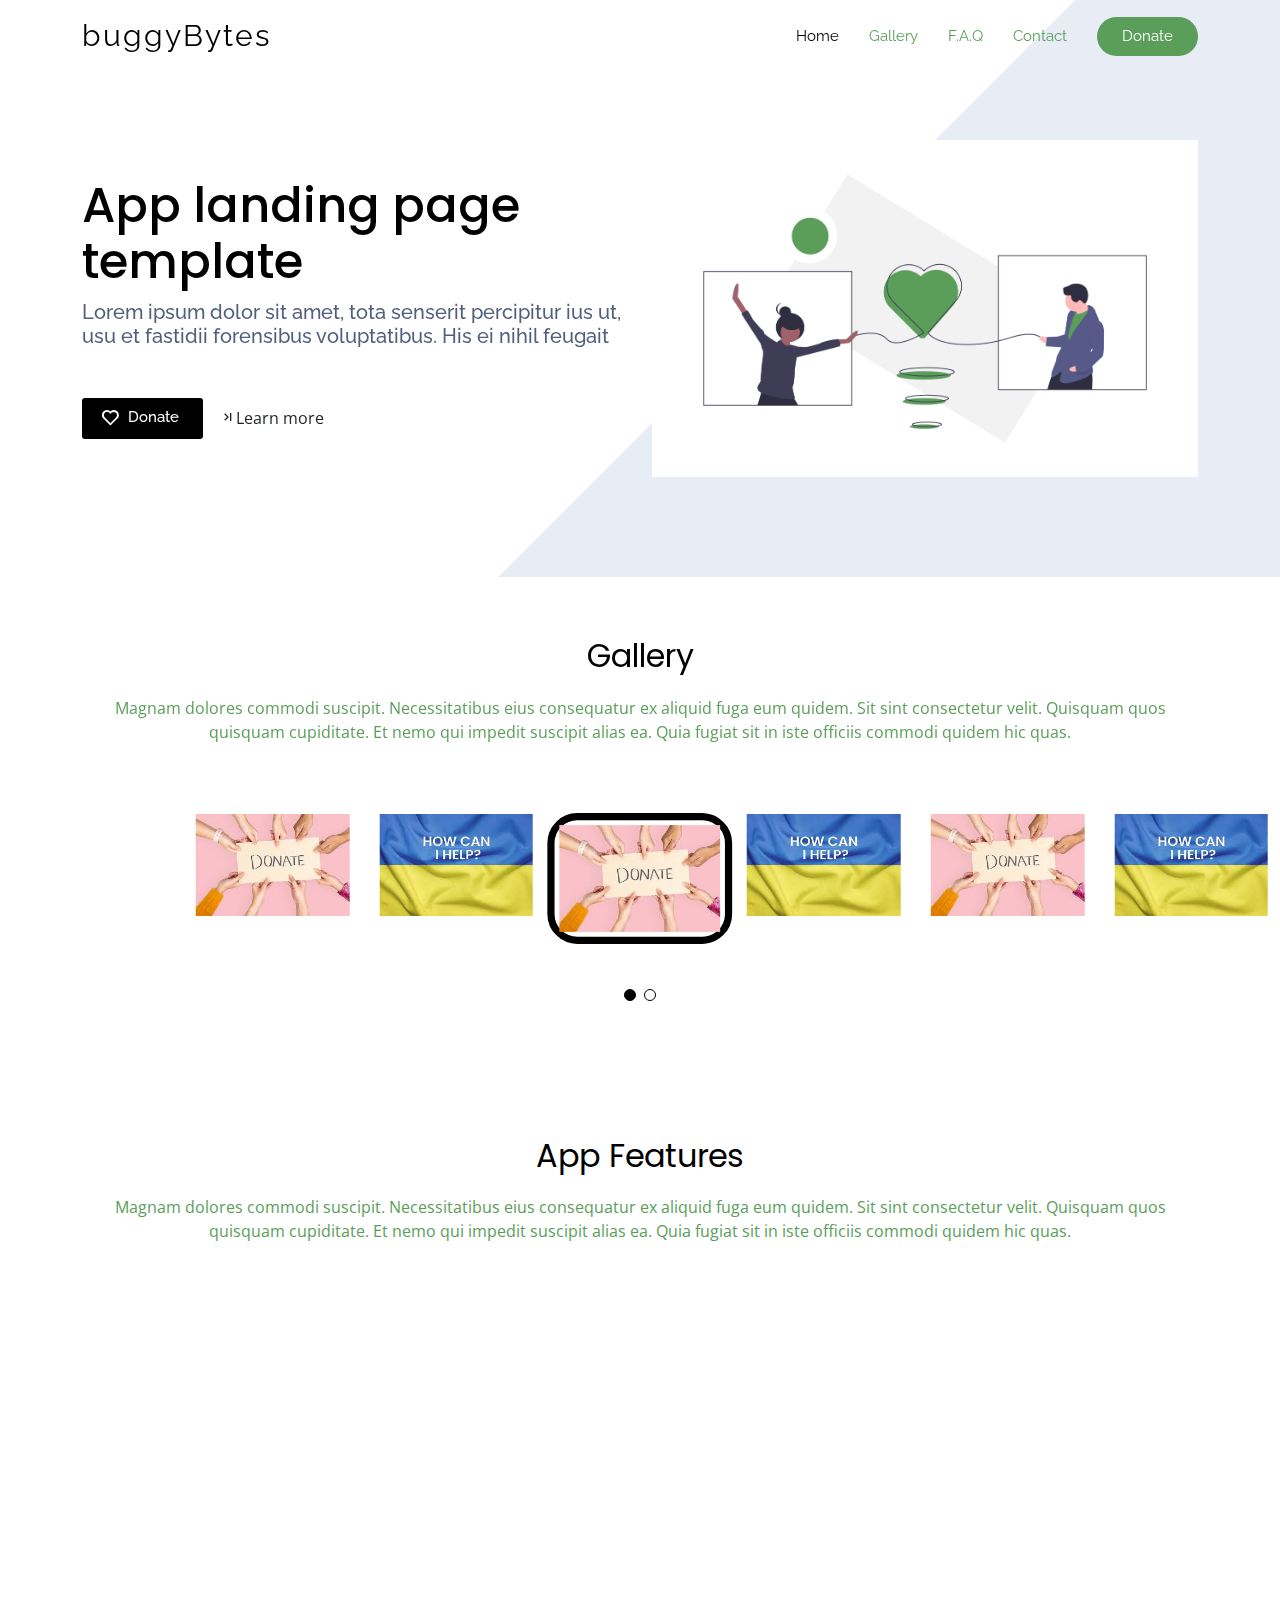
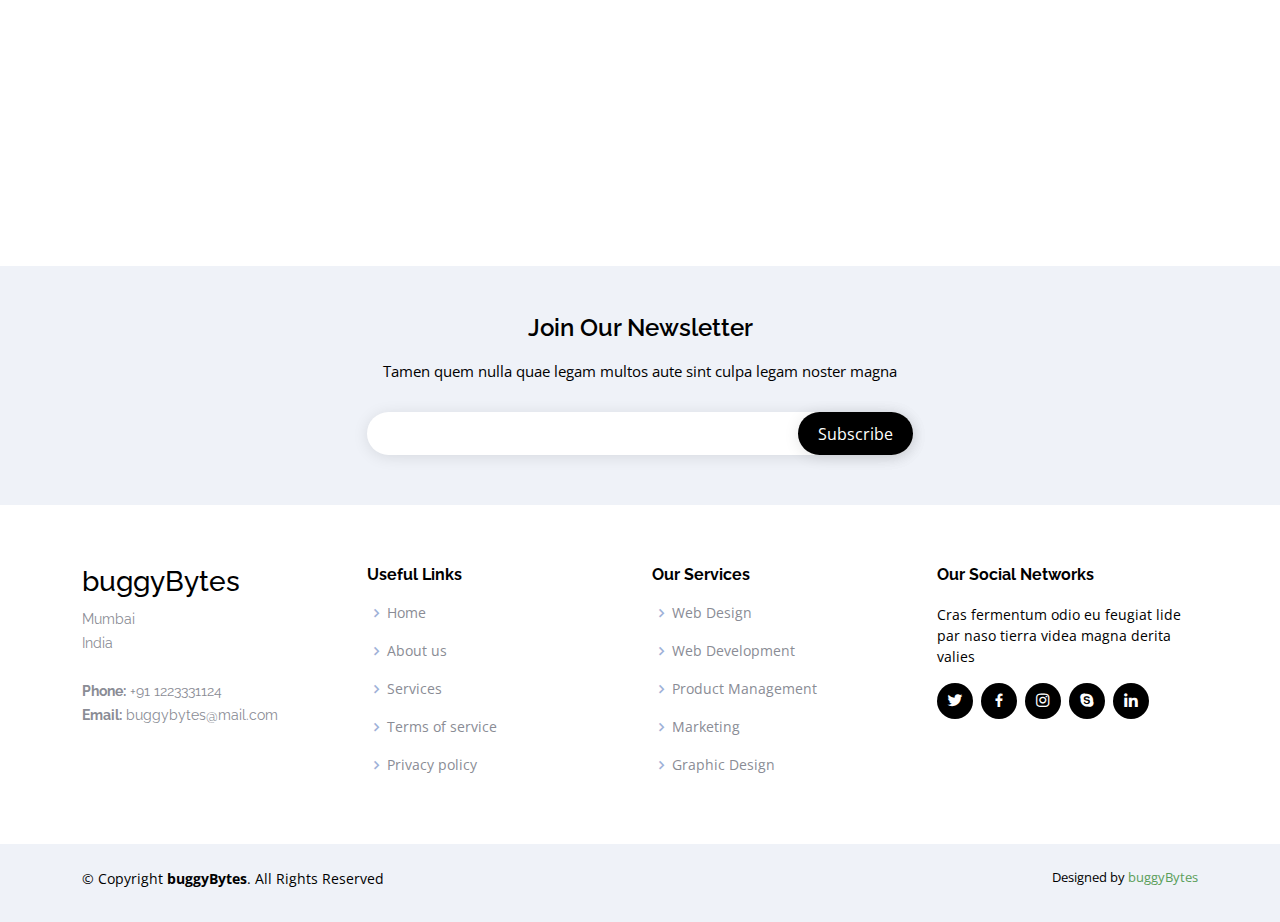
==== index.html @ 63839e71 "integrate frontend" ====
<!DOCTYPE html>
<html lang="en">

<head>
  <meta charset="utf-8">
  <meta content="width=device-width, initial-scale=1.0" name="viewport">

  <title>buggyBytes {}</title>
  <meta content="" name="description">
  <meta content="" name="keywords">
  <link href="assets/img/favicon.png" rel="icon">
  <link href="assets/img/apple-touch-icon.png" rel="apple-touch-icon">
  <link href="https://fonts.googleapis.com/css?family=Open+Sans:300,300i,400,400i,600,600i,700,700i|Raleway:300,300i,400,400i,500,500i,600,600i,700,700i|Poppins:300,300i,400,400i,500,500i,600,600i,700,700i" rel="stylesheet">

  <!-- Vendor CSS Files -->
  <link href="assets/vendor/aos/aos.css" rel="stylesheet">
  <link href="assets/vendor/bootstrap/css/bootstrap.min.css" rel="stylesheet">
  <link href="assets/vendor/bootstrap-icons/bootstrap-icons.css" rel="stylesheet">
  <link href="assets/vendor/boxicons/css/boxicons.min.css" rel="stylesheet">
  <link href="assets/vendor/glightbox/css/glightbox.min.css" rel="stylesheet">
  <link href="assets/vendor/swiper/swiper-bundle.min.css" rel="stylesheet">

  <link href="assets/css/style.css" rel="stylesheet">
</head>

<body>

  <!-- ======= Header ======= -->
  <header id="header" class="fixed-top  header-transparent ">
    <div class="container d-flex align-items-center justify-content-between">

      <div class="logo">
        <h1><a href="index.html">buggyBytes</a></h1>
      </div>

      <nav id="navbar" class="navbar">
        <ul>
          <li><a class="nav-link scrollto active" href="#hero">Home</a></li>
          <li><a class="nav-link scrollto" href="#gallery">Gallery</a></li>
          <li><a class="nav-link scrollto" href="#faq">F.A.Q</a></li>
          <li><a class="nav-link scrollto" href="#contact">Contact</a></li>
          <li><a class="getstarted scrollto" href="./donate.html">Donate</a></li>
        </ul>
        <i class="bi bi-list mobile-nav-toggle"></i>
      </nav><!-- .navbar -->

    </div>
  </header><!-- End Header -->

  <!-- ======= Hero Section ======= -->
  <section id="hero" class="d-flex align-items-center">

    <div class="container">
      <div class="row">
        <div class="col-lg-6 d-lg-flex flex-lg-column justify-content-center align-items-stretch pt-5 pt-lg-0 order-2 order-lg-1" data-aos="fade-up">
          <div>
            <h1>App landing page template</h1>
            <h2>Lorem ipsum dolor sit amet, tota senserit percipitur ius ut, usu et fastidii forensibus voluptatibus. His ei nihil feugait</h2> 
            <a href="./donate.html" class="download-btn"><i class="bx bx-heart"></i>Donate</a>
            <a href="#" class="btn"><i class="bx bx-last-page"></i>Learn more</a>
          </div>
        </div>
        <div class="col-lg-6 d-lg-flex flex-lg-column align-items-stretch order-1 order-lg-2 hero-img" data-aos="fade-up">
          <img src="assets/img/hero-img.png" class="img-fluid" alt="">
        </div>
      </div>
    </div>

  </section><!-- End Hero -->

      <section id="gallery" class="gallery">
        <div class="container" data-aos="fade-up">
  
          <div class="section-title">
            <h2>Gallery</h2>
            <p>Magnam dolores commodi suscipit. Necessitatibus eius consequatur ex aliquid fuga eum quidem. Sit sint consectetur velit. Quisquam quos quisquam cupiditate. Et nemo qui impedit suscipit alias ea. Quia fugiat sit in iste officiis commodi quidem hic quas.</p>
          </div>
  
        </div>
  
        <div class="container-fluid" data-aos="fade-up">
          <div class="gallery-slider swiper">
            <div class="swiper-wrapper">
              <div class="swiper-slide"><a href="assets/img/gallery/gallery-1.png" class="gallery-lightbox" data-gall="gallery-carousel"><img src="assets/img/gallery/gallery-1.png" class="img-fluid" alt=""></a></div>
              <div class="swiper-slide"><a href="assets/img/gallery/gallery-2.png" class="gallery-lightbox" data-gall="gallery-carousel"><img src="assets/img/gallery/gallery-2.png" class="img-fluid" alt=""></a>
              </div>
            </div>
            <div class="swiper-pagination"></div>
          </div>
  
        </div>
      </section><!-- End Gallery Section -->

  <main id="main">

    <!-- ======= App Features Section ======= -->
    <section id="features" class="features">
      <div class="container">

        <div class="section-title">
          <h2>App Features</h2>
          <p>Magnam dolores commodi suscipit. Necessitatibus eius consequatur ex aliquid fuga eum quidem. Sit sint consectetur velit. Quisquam quos quisquam cupiditate. Et nemo qui impedit suscipit alias ea. Quia fugiat sit in iste officiis commodi quidem hic quas.</p>
        </div>

        <div class="row no-gutters">
          <div class="col-xl-7 d-flex align-items-stretch order-2 order-lg-1">
            <div class="content d-flex flex-column justify-content-center">
              <div class="row">
                <div class="col-md-6 icon-box" data-aos="fade-up">
                  <i class="bx bx-receipt"></i>
                  <h4>Corporis voluptates sit</h4>
                  <p>Consequuntur sunt aut quasi enim aliquam quae harum pariatur laboris nisi ut aliquip</p>
                </div>
                <div class="col-md-6 icon-box" data-aos="fade-up" data-aos-delay="100">
                  <i class="bx bx-cube-alt"></i>
                  <h4>Ullamco laboris nisi</h4>
                  <p>Excepteur sint occaecat cupidatat non proident, sunt in culpa qui officia deserunt</p>
                </div>
                <div class="col-md-6 icon-box" data-aos="fade-up" data-aos-delay="200">
                  <i class="bx bx-images"></i>
                  <h4>Labore consequatur</h4>
                  <p>Aut suscipit aut cum nemo deleniti aut omnis. Doloribus ut maiores omnis facere</p>
                </div>
                <div class="col-md-6 icon-box" data-aos="fade-up" data-aos-delay="300">
                  <i class="bx bx-shield"></i>
                  <h4>Beatae veritatis</h4>
                  <p>Expedita veritatis consequuntur nihil tempore laudantium vitae denat pacta</p>
                </div>
                <div class="col-md-6 icon-box" data-aos="fade-up" data-aos-delay="400">
                  <i class="bx bx-atom"></i>
                  <h4>Molestiae dolor</h4>
                  <p>Et fuga et deserunt et enim. Dolorem architecto ratione tensa raptor marte</p>
                </div>
                <div class="col-md-6 icon-box" data-aos="fade-up" data-aos-delay="500">
                  <i class="bx bx-id-card"></i>
                  <h4>Explicabo consectetur</h4>
                  <p>Est autem dicta beatae suscipit. Sint veritatis et sit quasi ab aut inventore</p>
                </div>
              </div>
            </div>
          </div>
          <div class="image col-xl-5 d-flex align-items-stretch justify-content-center order-1 order-lg-2" data-aos="fade-left" data-aos-delay="100">
            <img src="assets/img/features.svg" class="img-fluid" alt="">
          </div>
        </div>

      </div>
    </section><!-- End App Features Section -->

  </main><!-- End #main -->

  <!-- ======= Footer ======= -->
  <footer id="footer">

    <div class="footer-newsletter">
      <div class="container">
        <div class="row justify-content-center">
          <div class="col-lg-6">
            <h4>Join Our Newsletter</h4>
            <p>Tamen quem nulla quae legam multos aute sint culpa legam noster magna</p>
            <form action="" method="post">
              <input type="email" name="email"><input type="submit" value="Subscribe">
            </form>
          </div>
        </div>
      </div>
    </div>

    <div class="footer-top">
      <div class="container">
        <div class="row">

          <div class="col-lg-3 col-md-6 footer-contact">
            <h3>buggyBytes</h3>
            <p>
              Mumbai<br>
              India <br><br>
              <strong>Phone:</strong> +91 1223331124 <br>
              <strong>Email:</strong> buggybytes@mail.com <br>
            </p>
          </div>

          <div class="col-lg-3 col-md-6 footer-links">
            <h4>Useful Links</h4>
            <ul>
              <li><i class="bx bx-chevron-right"></i> <a href="#">Home</a></li>
              <li><i class="bx bx-chevron-right"></i> <a href="#">About us</a></li>
              <li><i class="bx bx-chevron-right"></i> <a href="#">Services</a></li>
              <li><i class="bx bx-chevron-right"></i> <a href="#">Terms of service</a></li>
              <li><i class="bx bx-chevron-right"></i> <a href="#">Privacy policy</a></li>
            </ul>
          </div>

          <div class="col-lg-3 col-md-6 footer-links">
            <h4>Our Services</h4>
            <ul>
              <li><i class="bx bx-chevron-right"></i> <a href="#">Web Design</a></li>
              <li><i class="bx bx-chevron-right"></i> <a href="#">Web Development</a></li>
              <li><i class="bx bx-chevron-right"></i> <a href="#">Product Management</a></li>
              <li><i class="bx bx-chevron-right"></i> <a href="#">Marketing</a></li>
              <li><i class="bx bx-chevron-right"></i> <a href="#">Graphic Design</a></li>
            </ul>
          </div>

          <div class="col-lg-3 col-md-6 footer-links">
            <h4>Our Social Networks</h4>
            <p>Cras fermentum odio eu feugiat lide par naso tierra videa magna derita valies</p>
            <div class="social-links mt-3">
              <a href="#" class="twitter"><i class="bx bxl-twitter"></i></a>
              <a href="#" class="facebook"><i class="bx bxl-facebook"></i></a>
              <a href="#" class="instagram"><i class="bx bxl-instagram"></i></a>
              <a href="#" class="google-plus"><i class="bx bxl-skype"></i></a>
              <a href="#" class="linkedin"><i class="bx bxl-linkedin"></i></a>
            </div>
          </div>

        </div>
      </div>
    </div>

    <div class="container py-4">
      <div class="copyright">
        &copy; Copyright <strong><span>buggyBytes</span></strong>. All Rights Reserved
      </div>
      <div class="credits">
        Designed by <a href="#">buggyBytes</a>
      </div>
    </div>
  </footer><!-- End Footer -->

  <a href="#" class="back-to-top d-flex align-items-center justify-content-center"><i class="bi bi-arrow-up-short"></i></a>

  <!-- Vendor JS Files -->
  <script src="assets/vendor/aos/aos.js"></script>
  <script src="assets/vendor/bootstrap/js/bootstrap.bundle.min.js"></script>
  <script src="assets/vendor/glightbox/js/glightbox.min.js"></script>
  <script src="assets/vendor/swiper/swiper-bundle.min.js"></script>
  <script src="assets/vendor/php-email-form/validate.js"></script>

  <!-- Template Main JS File -->
  <script src="assets/js/main.js"></script>

</body>

</html>
---- assets/css/style.css ----
body {
  font-family: "Open Sans", sans-serif;
  color: #5A9E5A;
}

a {
  color: #5A9E5A;
  text-decoration: none;
}

a:hover {
  color: #7b94c9;
  text-decoration: none;
}

h1, h2, h3, h4, h5, h6 {
  font-family: "Raleway", sans-serif;
}

/*--------------------------------------------------------------
# Back to top button
--------------------------------------------------------------*/
.back-to-top {
  position: fixed;
  visibility: hidden;
  opacity: 0;
  right: 15px;
  bottom: 15px;
  z-index: 996;
  background: #5A9E5A;
  width: 40px;
  height: 40px;
  border-radius: 50px;
  transition: all 0.4s;
}
.back-to-top i {
  font-size: 24px;
  color: #fff;
  line-height: 0;
}
.back-to-top:hover {
  background: #748ec6;
  color: #fff;
}
.back-to-top.active {
  visibility: visible;
  opacity: 1;
}

/*--------------------------------------------------------------
# Disable aos animation delay on mobile devices
--------------------------------------------------------------*/
@media screen and (max-width: 768px) {
  [data-aos-delay] {
    transition-delay: 0 !important;
  }
}
/*--------------------------------------------------------------
# Header
--------------------------------------------------------------*/
#header {
  transition: all 0.5s;
  z-index: 997;
  transition: all 0.5s;
  padding: 15px 0;
  background: rgba(255, 255, 255, 0.95);
}
#header.header-transparent {
  background: transparent;
}
#header.header-scrolled {
  background: rgba(255, 255, 255, 0.95);
  box-shadow: 0px 2px 15px rgba(0, 0, 0, 0.1);
}
#header .logo h1 {
  font-size: 30px;
  margin: 0;
  line-height: 1;
  font-weight: 400;
  letter-spacing: 2px;
}
#header .logo h1 a, #header .logo h1 a:hover {
  color: #000;
  text-decoration: none;
}
#header .logo img {
  margin: 0;
  max-height: 40px;
}

/*--------------------------------------------------------------
# Navigation Menu
--------------------------------------------------------------*/
/**
* Desktop Navigation 
*/
.navbar {
  padding: 0;
}
.navbar ul {
  margin: 0;
  padding: 0;
  display: flex;
  list-style: none;
  align-items: center;
}
.navbar li {
  position: relative;
}
.navbar a, .navbar a:focus {
  display: flex;
  align-items: center;
  justify-content: space-between;
  padding: 10px 0 10px 30px;
  font-family: "Raleway", sans-serif;
  font-size: 15px;
  color: #5A9E5A;
  white-space: nowrap;
  transition: 0.3s;
}
.navbar a i, .navbar a:focus i {
  font-size: 12px;
  line-height: 0;
  margin-left: 5px;
}
.navbar a:hover, .navbar .active, .navbar .active:focus, .navbar li:hover > a {
  color: #000;
}
.navbar .getstarted, .navbar .getstarted:focus {
  background: #5A9E5A;
  color: #fff;
  padding: 12px 25px;
  margin-left: 30px;
  color: #fff;
  line-height: 1;
  border-radius: 50px;
}
.navbar .getstarted:hover, .navbar .getstarted:focus:hover {
  background: #748ec6;
  color: #fff;
}
.navbar .dropdown ul {
  display: block;
  position: absolute;
  left: 14px;
  top: calc(100% + 30px);
  margin: 0;
  padding: 10px 0;
  z-index: 99;
  opacity: 0;
  visibility: hidden;
  background: #fff;
  box-shadow: 0px 0px 30px rgba(127, 137, 161, 0.25);
  transition: 0.3s;
  border-radius: 4px;
}
.navbar .dropdown ul li {
  min-width: 200px;
}
.navbar .dropdown ul a {
  padding: 10px 20px;
  font-size: 15px;
  text-transform: none;
  font-weight: 600;
}
.navbar .dropdown ul a i {
  font-size: 12px;
}
.navbar .dropdown ul a:hover, .navbar .dropdown ul .active:hover, .navbar .dropdown ul li:hover > a {
  color: #5A9E5A;
}
.navbar .dropdown:hover > ul {
  opacity: 1;
  top: 100%;
  visibility: visible;
}
.navbar .dropdown .dropdown ul {
  top: 0;
  left: calc(100% - 30px);
  visibility: hidden;
}
.navbar .dropdown .dropdown:hover > ul {
  opacity: 1;
  top: 0;
  left: 100%;
  visibility: visible;
}
@media (max-width: 1366px) {
  .navbar .dropdown .dropdown ul {
    left: -90%;
  }
  .navbar .dropdown .dropdown:hover > ul {
    left: -100%;
  }
}

/**
* Mobile Navigation 
*/
.mobile-nav-toggle {
  color: #5A9E5A;
  font-size: 28px;
  cursor: pointer;
  display: none;
  line-height: 0;
  transition: 0.5s;
}
.mobile-nav-toggle.bi-x {
  color: #fff;
}

@media (max-width: 991px) {
  .mobile-nav-toggle {
    display: block;
  }

  .navbar ul {
    display: none;
  }
}
.navbar-mobile {
  position: fixed;
  overflow: hidden;
  top: 0;
  right: 0;
  left: 0;
  bottom: 0;
  background: rgba(51, 60, 79, 0.9);
  transition: 0.3s;
  z-index: 999;
}
.navbar-mobile .mobile-nav-toggle {
  position: absolute;
  top: 15px;
  right: 15px;
}
.navbar-mobile ul {
  display: block;
  position: absolute;
  top: 55px;
  right: 15px;
  bottom: 15px;
  left: 15px;
  padding: 10px 0;
  border-radius: 6px;
  background-color: #fff;
  overflow-y: auto;
  transition: 0.3s;
}
.navbar-mobile a, .navbar-mobile a:focus {
  padding: 10px 20px;
  font-size: 15px;
  color: #000;
}
.navbar-mobile a:hover, .navbar-mobile .active, .navbar-mobile li:hover > a {
  color: #000;
}
.navbar-mobile .getstarted, .navbar-mobile .getstarted:focus {
  margin: 15px;
}
.navbar-mobile .dropdown ul {
  position: static;
  display: none;
  margin: 10px 20px;
  padding: 10px 0;
  z-index: 99;
  opacity: 1;
  visibility: visible;
  background: #fff;
  box-shadow: 0px 0px 30px rgba(127, 137, 161, 0.25);
}
.navbar-mobile .dropdown ul li {
  min-width: 200px;
}
.navbar-mobile .dropdown ul a {
  padding: 10px 20px;
}
.navbar-mobile .dropdown ul a i {
  font-size: 12px;
}
.navbar-mobile .dropdown ul a:hover, .navbar-mobile .dropdown ul .active:hover, .navbar-mobile .dropdown ul li:hover > a {
  color: #000;
}
.navbar-mobile .dropdown > .dropdown-active {
  display: block;
}

/*--------------------------------------------------------------
# Hero Section
--------------------------------------------------------------*/
#hero {
  width: 100%;
  position: relative;
  overflow: hidden;
  padding: 140px 0 100px 0;
}
#hero::before {
  content: "";
  position: absolute;
  right: -100%;
  top: 20%;
  width: 250%;
  height: 200%;
  z-index: -1;
  background-color: #e8ecf5;
  transform: skewY(135deg);
}
#hero h1 {
  margin: 0 0 10px 0;
  font-size: 48px;
  font-weight: 500;
  line-height: 56px;
  color: #000;
  font-family: "Poppins", sans-serif;
}
#hero h2 {
  color: #515f7d;
  margin-bottom: 50px;
  font-size: 20px;
}
#hero .download-btn {
  font-family: "Raleway", sans-serif;
  font-weight: 500;
  font-size: 15px;
  display: inline-block;
  padding: 8px 24px 10px 46px;
  border-radius: 3px;
  transition: 0.5s;
  color: #fff;
  background: #000;
  position: relative;
}
#hero .download-btn:hover {
  background: #000;
}
#hero .download-btn i {
  font-size: 20px;
  position: absolute;
  left: 18px;
  top: 8.5px;
}
#hero .download-btn + .download-btn {
  margin-left: 20px;
}
@media (max-width: 991px) {
  #hero {
    text-align: center;
  }
  #hero .download-btn + .download-btn {
    margin: 0 10px;
  }
  #hero .hero-img {
    text-align: center;
  }
  #hero .hero-img img {
    width: 60%;
  }
}
@media (max-width: 768px) {
  #hero h1 {
    font-size: 28px;
    line-height: 36px;
  }
  #hero h2 {
    font-size: 18px;
    line-height: 24px;
    margin-bottom: 30px;
  }
  #hero .hero-img img {
    width: 70%;
  }
}
@media (max-width: 575px) {
  #hero .hero-img img {
    width: 80%;
  }
}

/*--------------------------------------------------------------
# Sections General
--------------------------------------------------------------*/
section {
  padding: 60px 0;
  overflow: hidden;
}

.section-bg {
  background-color: #f2f5fa;
}

.section-title {
  text-align: center;
  padding-bottom: 30px;
}
.section-title h2 {
  font-size: 32px;
  font-weight: 400;
  margin-bottom: 20px;
  padding-bottom: 0;
  color: #000;
  font-family: "Poppins", sans-serif;
}
.section-title p {
  margin-bottom: 0;
}

/*--------------------------------------------------------------
# Breadcrumbs
--------------------------------------------------------------*/
.breadcrumbs {
  padding: 15px 0;
  background-color: #f6f8fb;
  min-height: 40px;
}
.breadcrumbs h2 {
  font-size: 24px;
  font-weight: 300;
}
.breadcrumbs ol {
  display: flex;
  flex-wrap: wrap;
  list-style: none;
  padding: 0;
  margin: 0;
  font-size: 14px;
}
.breadcrumbs ol li + li {
  padding-left: 10px;
}
.breadcrumbs ol li + li::before {
  display: inline-block;
  padding-right: 10px;
  color: #6c757d;
  content: "/";
}
@media (max-width: 768px) {
  .breadcrumbs .d-flex {
    display: block !important;
  }
  .breadcrumbs ol {
    display: block;
  }
  .breadcrumbs ol li {
    display: inline-block;
  }
}

/*--------------------------------------------------------------
# App Features
--------------------------------------------------------------*/
.features .content {
  padding: 30px 0;
}
.features .content .icon-box {
  margin-top: 25px;
}
.features .content .icon-box h4 {
  font-size: 20px;
  font-weight: 700;
  margin: 5px 0 10px 60px;
}
.features .content .icon-box i {
  font-size: 48px;
  float: left;
  color: #000;
}
.features .content .icon-box p {
  font-size: 15px;
  color: #979aa1;
  margin-left: 60px;
}
@media (max-width: 991px) {
  .features .image {
    text-align: center;
  }
  .features .image img {
    max-width: 80%;
  }
}
@media (max-width: 667px) {
  .features .image img {
    max-width: 100%;
  }
}

/*--------------------------------------------------------------
# Details
--------------------------------------------------------------*/
.details .content + .content {
  margin-top: 100px;
}
.details .content h3 {
  font-weight: 700;
  font-size: 32px;
  color: #000;
}
.details .content ul {
  list-style: none;
  padding: 0;
}
.details .content ul li {
  padding-bottom: 10px;
}
.details .content ul i {
  font-size: 24px;
  padding-right: 2px;
  color: #000;
  line-height: 0;
}
.details .content p:last-child {
  margin-bottom: 0;
}

/*--------------------------------------------------------------
# Gallery
--------------------------------------------------------------*/
.gallery {
  overflow: hidden;
}
.gallery .swiper-slide {
  transition: 0.3s;
}
.gallery .swiper-pagination {
  margin-top: 20px;
  position: relative;
}
.gallery .swiper-pagination .swiper-pagination-bullet {
  width: 12px;
  height: 12px;
  background-color: #fff;
  opacity: 1;
  border: 1px solid #000;
}
.gallery .swiper-pagination .swiper-pagination-bullet-active {
  background-color: #000;
}
.gallery .swiper-slide-active {
  text-align: center;
}
@media (min-width: 992px) {
  .gallery .swiper-wrapper {
    padding: 40px 0;
  }
  .gallery .swiper-slide-active {
    border: 6px solid #000;
    padding: 4px;
    background: #fff;
    z-index: 1;
    transform: scale(1.2);
    margin-top: 10px;
    border-radius: 25px;
  }
}

/*--------------------------------------------------------------
# Testimonials
--------------------------------------------------------------*/
.testimonials .testimonials-carousel, .testimonials .testimonials-slider {
  overflow: hidden;
}
.testimonials .testimonial-item {
  box-sizing: content-box;
  padding: 30px 30px 30px 60px;
  margin: 30px 10px 30px 50px;
  min-height: 200px;
  box-shadow: 0px 2px 15px rgba(0, 0, 0, 0.08);
  position: relative;
  background: #fff;
}
.testimonials .testimonial-item .testimonial-img {
  width: 90px;
  border-radius: 10px;
  border: 6px solid #fff;
  position: absolute;
  left: -45px;
}
.testimonials .testimonial-item h3 {
  font-size: 18px;
  font-weight: bold;
  margin: 10px 0 5px 0;
  color: #111;
}
.testimonials .testimonial-item h4 {
  font-size: 14px;
  color: #999;
  margin: 0;
}
.testimonials .testimonial-item .quote-icon-left, .testimonials .testimonial-item .quote-icon-right {
  color: #e8ecf5;
  font-size: 26px;
}
.testimonials .testimonial-item .quote-icon-left {
  display: inline-block;
  left: -5px;
  position: relative;
}
.testimonials .testimonial-item .quote-icon-right {
  display: inline-block;
  right: -5px;
  position: relative;
  top: 10px;
}
.testimonials .testimonial-item p {
  font-style: italic;
  margin: 15px auto 15px auto;
}
.testimonials .swiper-pagination {
  margin-top: 20px;
  position: relative;
}
.testimonials .swiper-pagination .swiper-pagination-bullet {
  width: 12px;
  height: 12px;
  background-color: #fff;
  opacity: 1;
  border: 1px solid #000;
}
.testimonials .swiper-pagination .swiper-pagination-bullet-active {
  background-color: #000;
}

/*--------------------------------------------------------------
# Pricing
--------------------------------------------------------------*/
.pricing .row {
  padding-top: 40px;
}
.pricing .box {
  padding: 40px;
  margin-bottom: 30px;
  box-shadow: 0px 0px 30px rgba(73, 78, 92, 0.15);
  background: #fff;
  text-align: center;
}
.pricing h3 {
  font-weight: 300;
  margin-bottom: 15px;
  font-size: 28px;
}
.pricing h4 {
  font-size: 46px;
  color: #000;
  font-weight: 400;
  font-family: "Open Sans", sans-serif;
  margin-bottom: 25px;
}
.pricing h4 span {
  color: #bababa;
  font-size: 18px;
  display: block;
}
.pricing ul {
  padding: 0;
  list-style: none;
  color: #999;
  text-align: left;
  line-height: 20px;
}
.pricing ul li {
  padding-bottom: 12px;
}
.pricing ul i {
  color: #000;
  font-size: 18px;
  padding-right: 4px;
}
.pricing ul .na {
  color: #ccc;
}
.pricing ul .na i {
  color: #ccc;
}
.pricing ul .na span {
  text-decoration: line-through;
}
.pricing .get-started-btn {
  background: #000;
  display: inline-block;
  padding: 8px 30px;
  border-radius: 20px;
  color: #fff;
  transition: none;
  font-size: 14px;
  font-weight: 400;
  font-family: "Raleway", sans-serif;
  transition: 0.3s;
}
.pricing .get-started-btn:hover {
  background: #000;
}
.pricing .featured {
  z-index: 10;
  margin: -30px -5px 0 -5px;
}
.pricing .featured .get-started-btn {
  background: #000;
}
.pricing .featured .get-started-btn:hover {
  background: #748ec6;
}
@media (max-width: 992px) {
  .pricing .box {
    max-width: 60%;
    margin: 0 auto 30px auto;
  }
}
@media (max-width: 767px) {
  .pricing .box {
    max-width: 80%;
    margin: 0 auto 30px auto;
  }
}
@media (max-width: 420px) {
  .pricing .box {
    max-width: 100%;
    margin: 0 auto 30px auto;
  }
}

/*--------------------------------------------------------------
# Frequently Asked Questions
--------------------------------------------------------------*/
.faq .accordion-list {
  padding: 0 100px;
}
.faq .accordion-list ul {
  padding: 0;
  list-style: none;
}
.faq .accordion-list li + li {
  margin-top: 15px;
}
.faq .accordion-list li {
  padding: 20px;
  background: #fff;
  border-radius: 4px;
  position: relative;
}
.faq .accordion-list a {
  display: block;
  position: relative;
  font-family: "Poppins", sans-serif;
  font-size: 16px;
  line-height: 24px;
  font-weight: 500;
  padding: 0 30px;
  outline: none;
  cursor: pointer;
}
.faq .accordion-list .icon-help {
  font-size: 24px;
  position: absolute;
  right: 0;
  left: 20px;
  color: #b1c0df;
}
.faq .accordion-list .icon-show, .faq .accordion-list .icon-close {
  font-size: 24px;
  position: absolute;
  right: 0;
  top: 0;
}
.faq .accordion-list p {
  margin-bottom: 0;
  padding: 10px 0 0 0;
}
.faq .accordion-list .icon-show {
  display: none;
}
.faq .accordion-list a.collapsed {
  color: #343a40;
}
.faq .accordion-list a.collapsed:hover {
  color: #000;
}
.faq .accordion-list a.collapsed .icon-show {
  display: inline-block;
}
.faq .accordion-list a.collapsed .icon-close {
  display: none;
}
@media (max-width: 1200px) {
  .faq .accordion-list {
    padding: 0;
  }
}

/*--------------------------------------------------------------
# Contact
--------------------------------------------------------------*/
.contact .info {
  padding: 20px 40px;
  background: #f1f3f6;
  color: #000;
  text-align: center;
  border: 1px solid #fff;
}
.contact .info i {
  font-size: 48px;
  color: #9fb2d8;
  margin-bottom: 15px;
}
.contact .info h4 {
  padding: 0;
  margin: 0 0 10px 0;
  font-size: 16px;
  font-weight: 600;
  text-transform: uppercase;
  font-family: "Poppins", sans-serif;
}
.contact .info p {
  font-size: 15px;
}
.contact .php-email-form {
  width: 100%;
}
.contact .php-email-form .error-message {
  display: none;
  color: #fff;
  background: #ed3c0d;
  text-align: left;
  padding: 15px;
  font-weight: 600;
}
.contact .php-email-form .error-message br + br {
  margin-top: 25px;
}
.contact .php-email-form .sent-message {
  display: none;
  color: #fff;
  background: #18d26e;
  text-align: center;
  padding: 15px;
  font-weight: 600;
}
.contact .php-email-form .loading {
  display: none;
  background: #fff;
  text-align: center;
  padding: 15px;
}
.contact .php-email-form .loading:before {
  content: "";
  display: inline-block;
  border-radius: 50%;
  width: 24px;
  height: 24px;
  margin: 0 10px -6px 0;
  border: 3px solid #18d26e;
  border-top-color: #eee;
  -webkit-animation: animate-loading 1s linear infinite;
  animation: animate-loading 1s linear infinite;
}
.contact .php-email-form label {
  font-family: "Poppins", sans-serif;
  margin-bottom: 5px;
  color: #8a8c95;
}
.contact .php-email-form input, .contact .php-email-form textarea {
  border-radius: 0;
  box-shadow: none;
  font-size: 14px;
}
.contact .php-email-form input:focus, .contact .php-email-form textarea:focus {
  border-color: #000;
}
.contact .php-email-form input {
  padding: 10px 15px;
}
.contact .php-email-form textarea {
  padding: 12px 15px;
}
.contact .php-email-form button[type=submit] {
  background: #fff;
  border: 2px solid #000;
  padding: 10px 24px;
  color: #000;
  transition: 0.4s;
  border-radius: 50px;
  margin-top: 5px;
}
.contact .php-email-form button[type=submit]:hover {
  background: #000;
  color: #fff;
}
@media (max-width: 1024px) {
  .contact .php-email-form {
    padding: 30px 15px 15px 15px;
  }
}
@media (max-width: 768px) {
  .contact .php-email-form {
    padding: 15px 0 0 0;
  }
}
@-webkit-keyframes animate-loading {
  0% {
    transform: rotate(0deg);
  }
  100% {
    transform: rotate(360deg);
  }
}
@keyframes animate-loading {
  0% {
    transform: rotate(0deg);
  }
  100% {
    transform: rotate(360deg);
  }
}

/*--------------------------------------------------------------
# Footer
--------------------------------------------------------------*/
#footer {
  background: #fff;
  padding: 0 0 30px 0;
  color: #000;
  font-size: 14px;
  background: #eff2f8;
}
#footer .footer-newsletter {
  padding: 50px 0;
  background: #eff2f8;
  text-align: center;
  font-size: 15px;
}
#footer .footer-newsletter h4 {
  font-size: 24px;
  margin: 0 0 20px 0;
  padding: 0;
  line-height: 1;
  font-weight: 600;
  color: #000;
}
#footer .footer-newsletter form {
  margin-top: 30px;
  background: #fff;
  padding: 6px 10px;
  position: relative;
  border-radius: 50px;
  box-shadow: 0px 2px 15px rgba(0, 0, 0, 0.1);
  text-align: left;
}
#footer .footer-newsletter form input[type=email] {
  border: 0;
  padding: 4px 8px;
  width: calc(100% - 100px);
}
#footer .footer-newsletter form input[type=submit] {
  position: absolute;
  top: 0;
  right: 0;
  bottom: 0;
  border: 0;
  background: none;
  font-size: 16px;
  padding: 0 20px;
  background: #000;
  color: #fff;
  transition: 0.3s;
  border-radius: 50px;
  box-shadow: 0px 2px 15px rgba(0, 0, 0, 0.1);
}
#footer .footer-newsletter form input[type=submit]:hover {
  background: #415f9d;
}
#footer .footer-top {
  padding: 60px 0 30px 0;
  background: #fff;
}
#footer .footer-top .footer-contact {
  margin-bottom: 30px;
}
#footer .footer-top .footer-contact h4 {
  font-size: 22px;
  margin: 0 0 30px 0;
  padding: 2px 0 2px 0;
  line-height: 1;
  font-weight: 700;
  color: #000;
}
#footer .footer-top .footer-contact p {
  font-size: 14px;
  line-height: 24px;
  margin-bottom: 0;
  font-family: "Raleway", sans-serif;
  color: #8a8c95;
}
#footer .footer-top h4 {
  font-size: 16px;
  font-weight: bold;
  color: #000;
  position: relative;
  padding-bottom: 12px;
}
#footer .footer-top .footer-links {
  margin-bottom: 30px;
}
#footer .footer-top .footer-links ul {
  list-style: none;
  padding: 0;
  margin: 0;
}
#footer .footer-top .footer-links ul i {
  padding-right: 2px;
  color: #9fb2d8;
  font-size: 18px;
  line-height: 1;
}
#footer .footer-top .footer-links ul li {
  padding: 10px 0;
  display: flex;
  align-items: center;
}
#footer .footer-top .footer-links ul li:first-child {
  padding-top: 0;
}
#footer .footer-top .footer-links ul a {
  color: #8a8c95;
  transition: 0.3s;
  display: inline-block;
  line-height: 1;
}
#footer .footer-top .footer-links ul a:hover {
  text-decoration: none;
  color: #000;
}
#footer .footer-top .social-links a {
  font-size: 18px;
  display: inline-block;
  background: #000;
  color: #fff;
  line-height: 1;
  padding: 8px 0;
  margin-right: 4px;
  border-radius: 50%;
  text-align: center;
  width: 36px;
  height: 36px;
  transition: 0.3s;
}
#footer .footer-top .social-links a:hover {
  background: #27282c;
  color: #fff;
  text-decoration: none;
}
#footer .copyright {
  text-align: center;
  float: left;
  color: #000;
}
#footer .credits {
  float: right;
  text-align: center;
  font-size: 13px;
  color: #000;
}
@media (max-width: 768px) {
  #footer .copyright, #footer .credits {
    float: none;
    text-align: center;
    padding: 5px 0;
  }
}
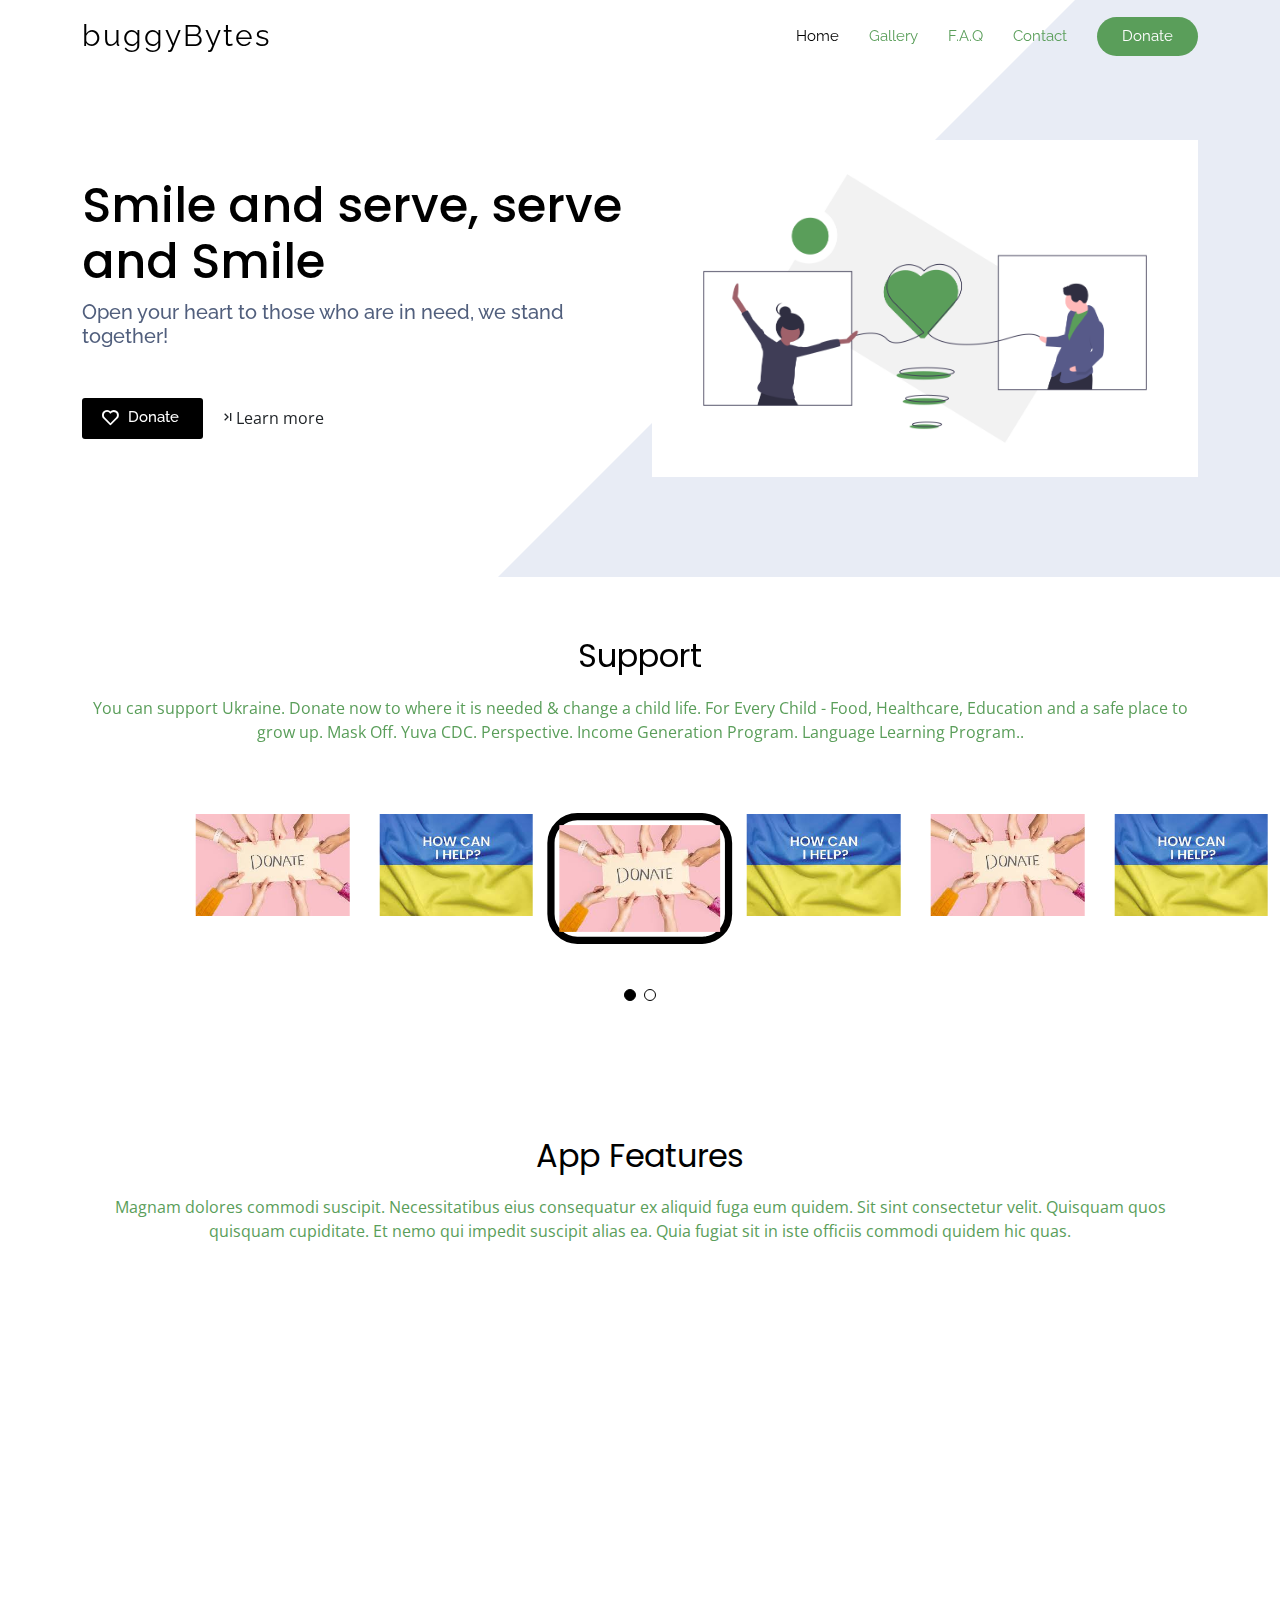
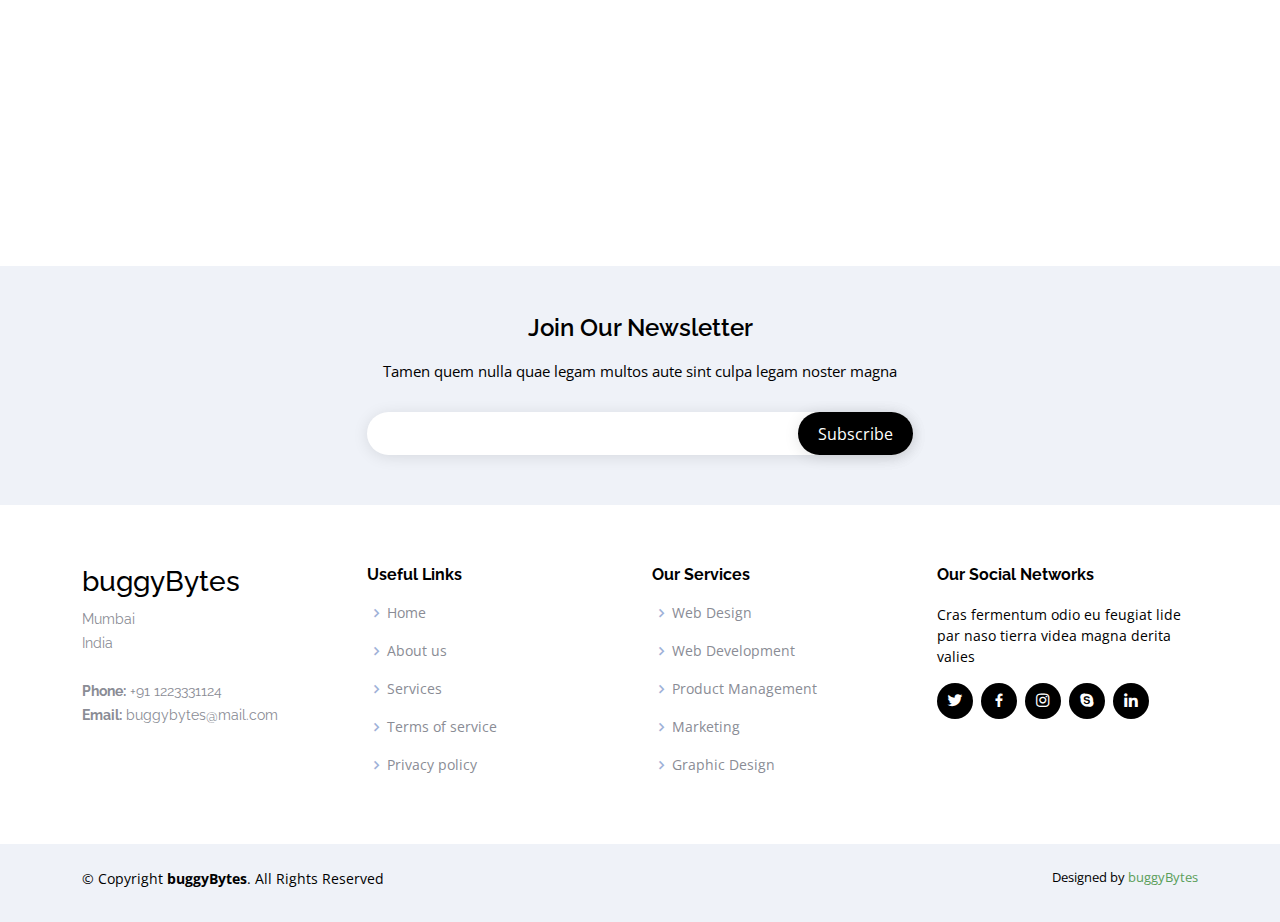
==== commit 2ccfb9ab: "backend integrate" ====
--- a/index.html
+++ b/index.html
@@ -54,8 +54,8 @@
       <div class="row">
         <div class="col-lg-6 d-lg-flex flex-lg-column justify-content-center align-items-stretch pt-5 pt-lg-0 order-2 order-lg-1" data-aos="fade-up">
           <div>
-            <h1>App landing page template</h1>
-            <h2>Lorem ipsum dolor sit amet, tota senserit percipitur ius ut, usu et fastidii forensibus voluptatibus. His ei nihil feugait</h2> 
+            <h1>Smile and serve, serve and Smile</h1>
+            <h2>Open your heart to those who are in need, we stand together!</h2> 
             <a href="./donate.html" class="download-btn"><i class="bx bx-heart"></i>Donate</a>
             <a href="#" class="btn"><i class="bx bx-last-page"></i>Learn more</a>
           </div>
@@ -72,8 +72,8 @@
         <div class="container" data-aos="fade-up">
   
           <div class="section-title">
-            <h2>Gallery</h2>
-            <p>Magnam dolores commodi suscipit. Necessitatibus eius consequatur ex aliquid fuga eum quidem. Sit sint consectetur velit. Quisquam quos quisquam cupiditate. Et nemo qui impedit suscipit alias ea. Quia fugiat sit in iste officiis commodi quidem hic quas.</p>
+            <h2>Support</h2>
+            <p>You can support Ukraine. Donate now to where it is needed & change a child life. For Every Child - Food, Healthcare, Education and a safe place to grow up. Mask Off. Yuva CDC. Perspective. Income Generation Program. Language Learning Program..</p>
           </div>
   
         </div>
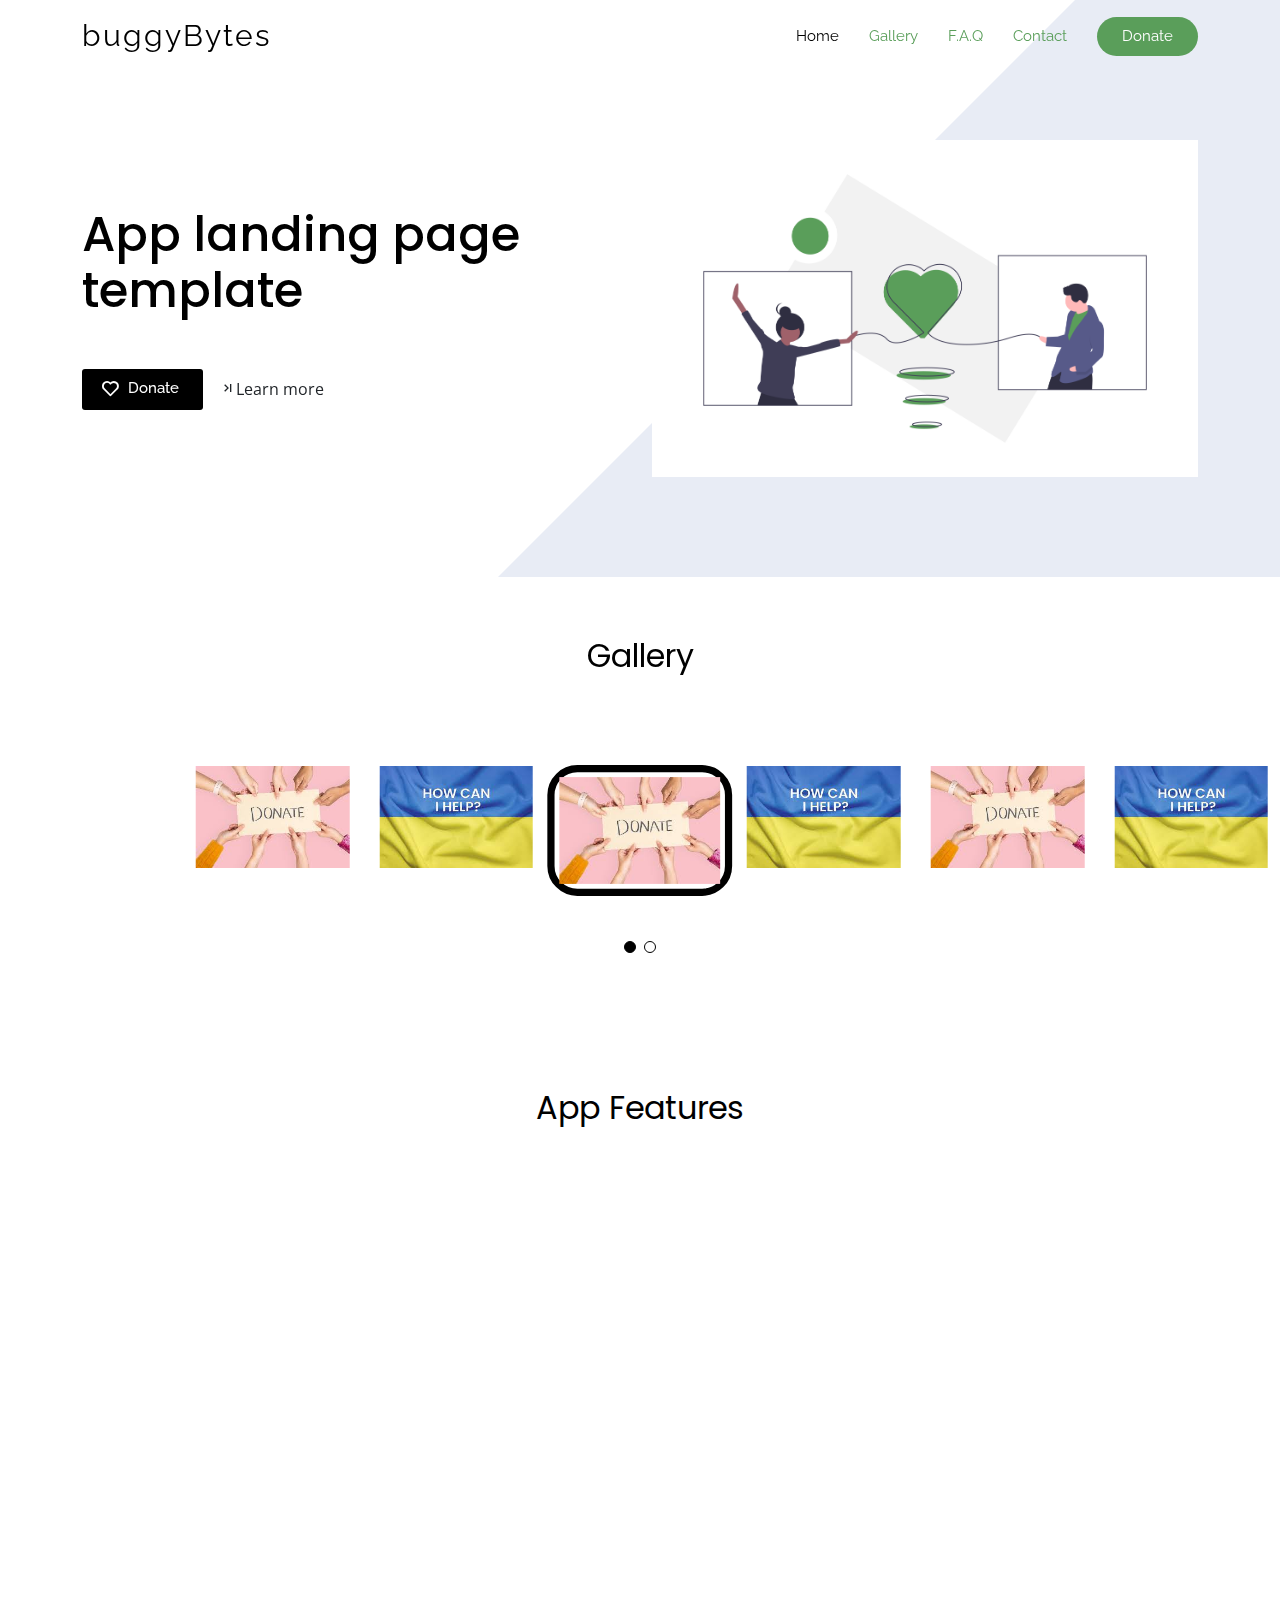
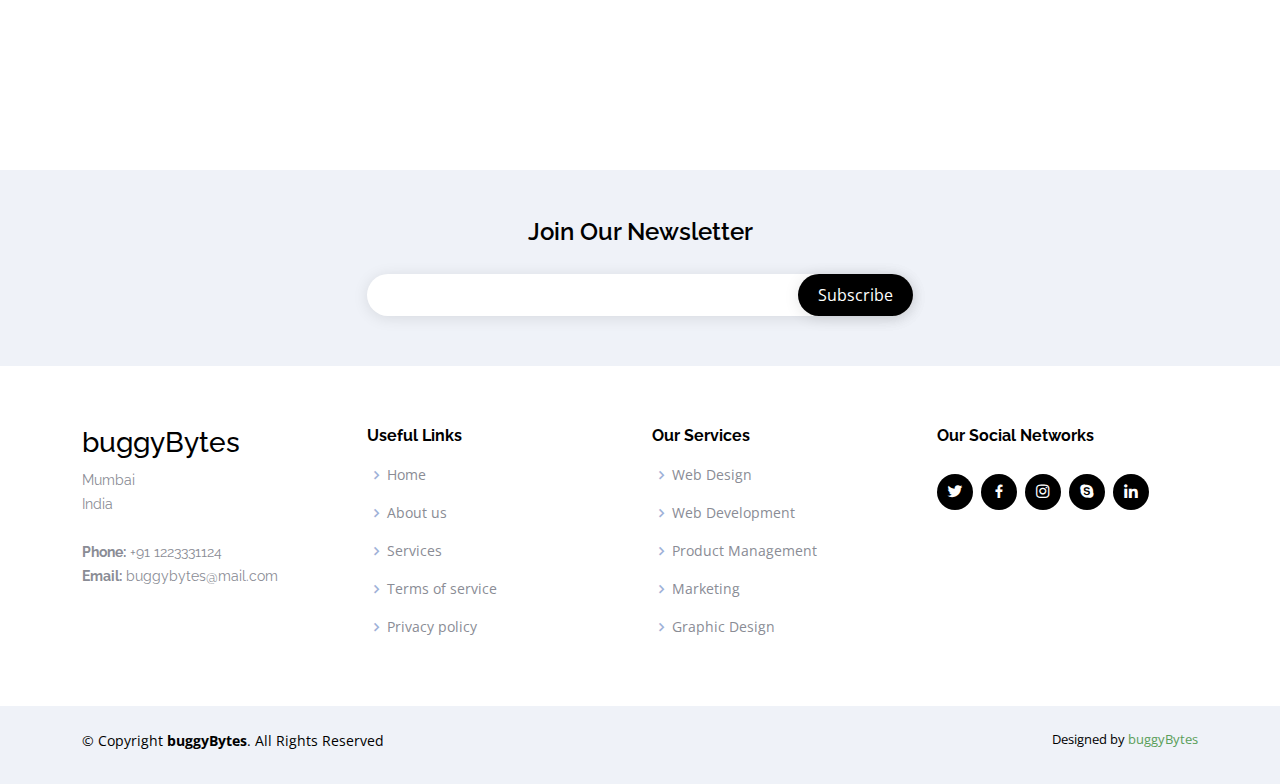
==== commit 8be4e55e: "Update index.html" ====
--- a/index.html
+++ b/index.html
@@ -54,8 +54,8 @@
       <div class="row">
         <div class="col-lg-6 d-lg-flex flex-lg-column justify-content-center align-items-stretch pt-5 pt-lg-0 order-2 order-lg-1" data-aos="fade-up">
           <div>
-            <h1>Smile and serve, serve and Smile</h1>
-            <h2>Open your heart to those who are in need, we stand together!</h2> 
+            <h1>App landing page template</h1>
+            <h2></h2> 
             <a href="./donate.html" class="download-btn"><i class="bx bx-heart"></i>Donate</a>
             <a href="#" class="btn"><i class="bx bx-last-page"></i>Learn more</a>
           </div>
@@ -72,8 +72,8 @@
         <div class="container" data-aos="fade-up">
   
           <div class="section-title">
-            <h2>Support</h2>
-            <p>You can support Ukraine. Donate now to where it is needed & change a child life. For Every Child - Food, Healthcare, Education and a safe place to grow up. Mask Off. Yuva CDC. Perspective. Income Generation Program. Language Learning Program..</p>
+            <h2>Gallery</h2>
+            <p></p>
           </div>
   
         </div>
@@ -99,7 +99,7 @@
 
         <div class="section-title">
           <h2>App Features</h2>
-          <p>Magnam dolores commodi suscipit. Necessitatibus eius consequatur ex aliquid fuga eum quidem. Sit sint consectetur velit. Quisquam quos quisquam cupiditate. Et nemo qui impedit suscipit alias ea. Quia fugiat sit in iste officiis commodi quidem hic quas.</p>
+          <p></p>
         </div>
 
         <div class="row no-gutters">
@@ -108,33 +108,33 @@
               <div class="row">
                 <div class="col-md-6 icon-box" data-aos="fade-up">
                   <i class="bx bx-receipt"></i>
-                  <h4>Corporis voluptates sit</h4>
-                  <p>Consequuntur sunt aut quasi enim aliquam quae harum pariatur laboris nisi ut aliquip</p>
+                  <h4>user authentication </h4>
+                  <p></p>
                 </div>
                 <div class="col-md-6 icon-box" data-aos="fade-up" data-aos-delay="100">
                   <i class="bx bx-cube-alt"></i>
-                  <h4>Ullamco laboris nisi</h4>
-                  <p>Excepteur sint occaecat cupidatat non proident, sunt in culpa qui officia deserunt</p>
+                  <h4>Hospital details</h4>
+                  <p></p>
                 </div>
                 <div class="col-md-6 icon-box" data-aos="fade-up" data-aos-delay="200">
                   <i class="bx bx-images"></i>
-                  <h4>Labore consequatur</h4>
-                  <p>Aut suscipit aut cum nemo deleniti aut omnis. Doloribus ut maiores omnis facere</p>
+                  <h4>patient details</h4>
+                  <p></p>
                 </div>
                 <div class="col-md-6 icon-box" data-aos="fade-up" data-aos-delay="300">
                   <i class="bx bx-shield"></i>
-                  <h4>Beatae veritatis</h4>
-                  <p>Expedita veritatis consequuntur nihil tempore laudantium vitae denat pacta</p>
+                  <h4>Patient verification </h4>
+                  <p></p>
                 </div>
                 <div class="col-md-6 icon-box" data-aos="fade-up" data-aos-delay="400">
                   <i class="bx bx-atom"></i>
-                  <h4>Molestiae dolor</h4>
-                  <p>Et fuga et deserunt et enim. Dolorem architecto ratione tensa raptor marte</p>
+                  <h4>user wallet</h4>
+                  <p></p>
                 </div>
                 <div class="col-md-6 icon-box" data-aos="fade-up" data-aos-delay="500">
                   <i class="bx bx-id-card"></i>
-                  <h4>Explicabo consectetur</h4>
-                  <p>Est autem dicta beatae suscipit. Sint veritatis et sit quasi ab aut inventore</p>
+                  <h4>token rewards</h4>
+                  <p></p>
                 </div>
               </div>
             </div>
@@ -157,7 +157,7 @@
         <div class="row justify-content-center">
           <div class="col-lg-6">
             <h4>Join Our Newsletter</h4>
-            <p>Tamen quem nulla quae legam multos aute sint culpa legam noster magna</p>
+            <p></p>
             <form action="" method="post">
               <input type="email" name="email"><input type="submit" value="Subscribe">
             </form>
@@ -204,7 +204,7 @@
 
           <div class="col-lg-3 col-md-6 footer-links">
             <h4>Our Social Networks</h4>
-            <p>Cras fermentum odio eu feugiat lide par naso tierra videa magna derita valies</p>
+            <p></p>
             <div class="social-links mt-3">
               <a href="#" class="twitter"><i class="bx bxl-twitter"></i></a>
               <a href="#" class="facebook"><i class="bx bxl-facebook"></i></a>
@@ -242,4 +242,4 @@
 
 </body>
 
-</html>+</html>
